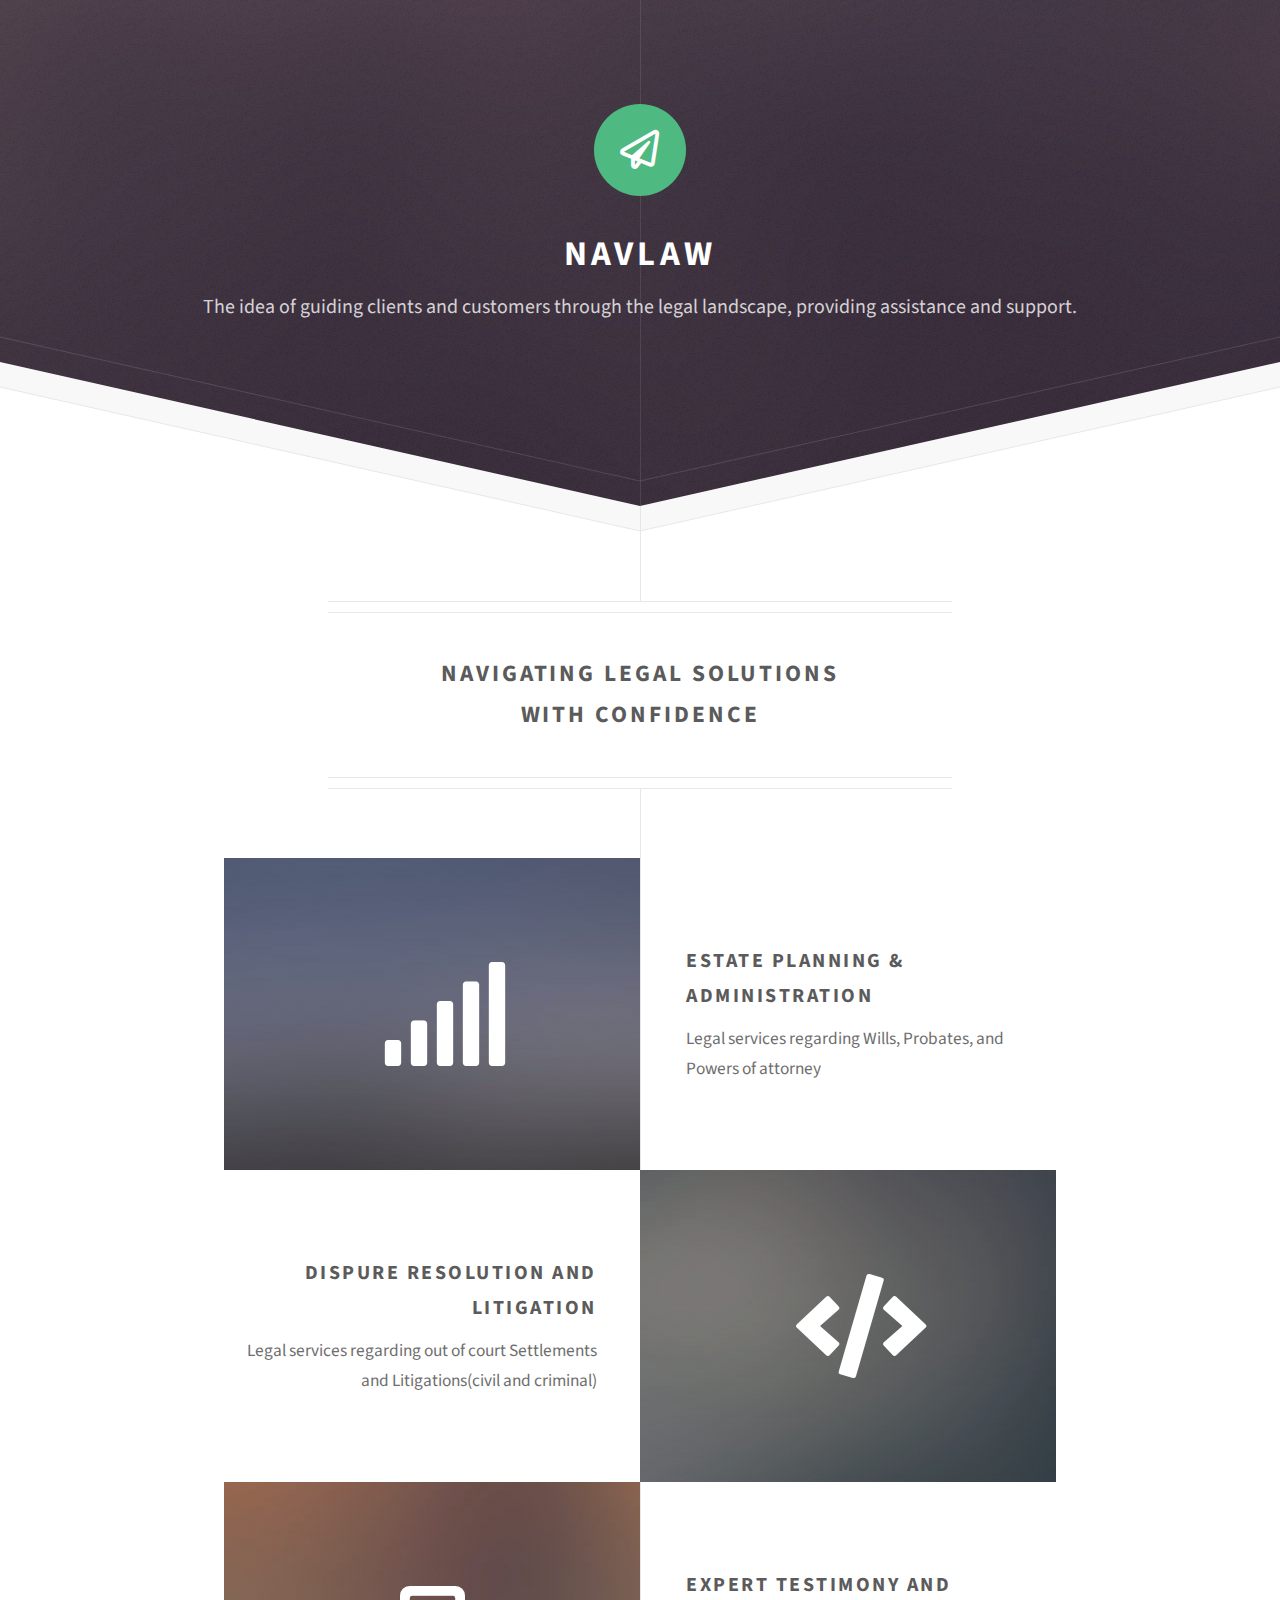
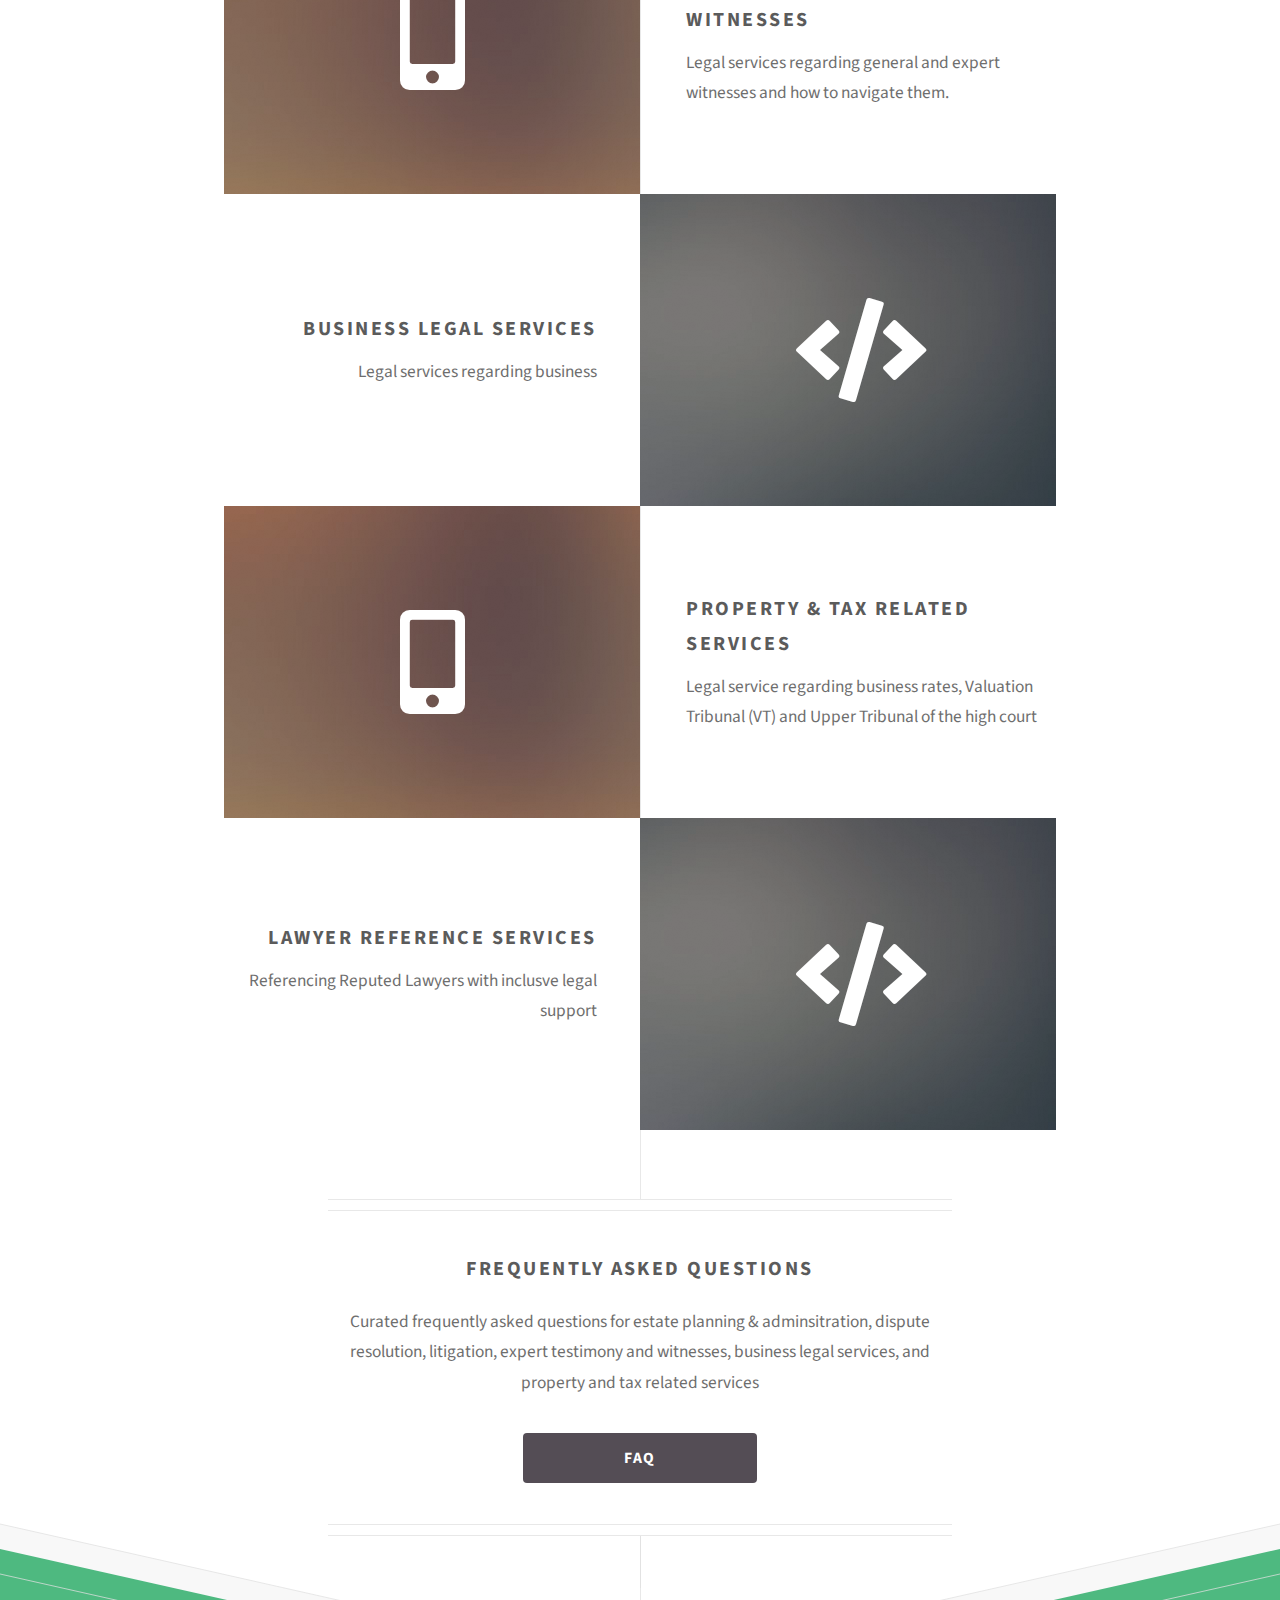
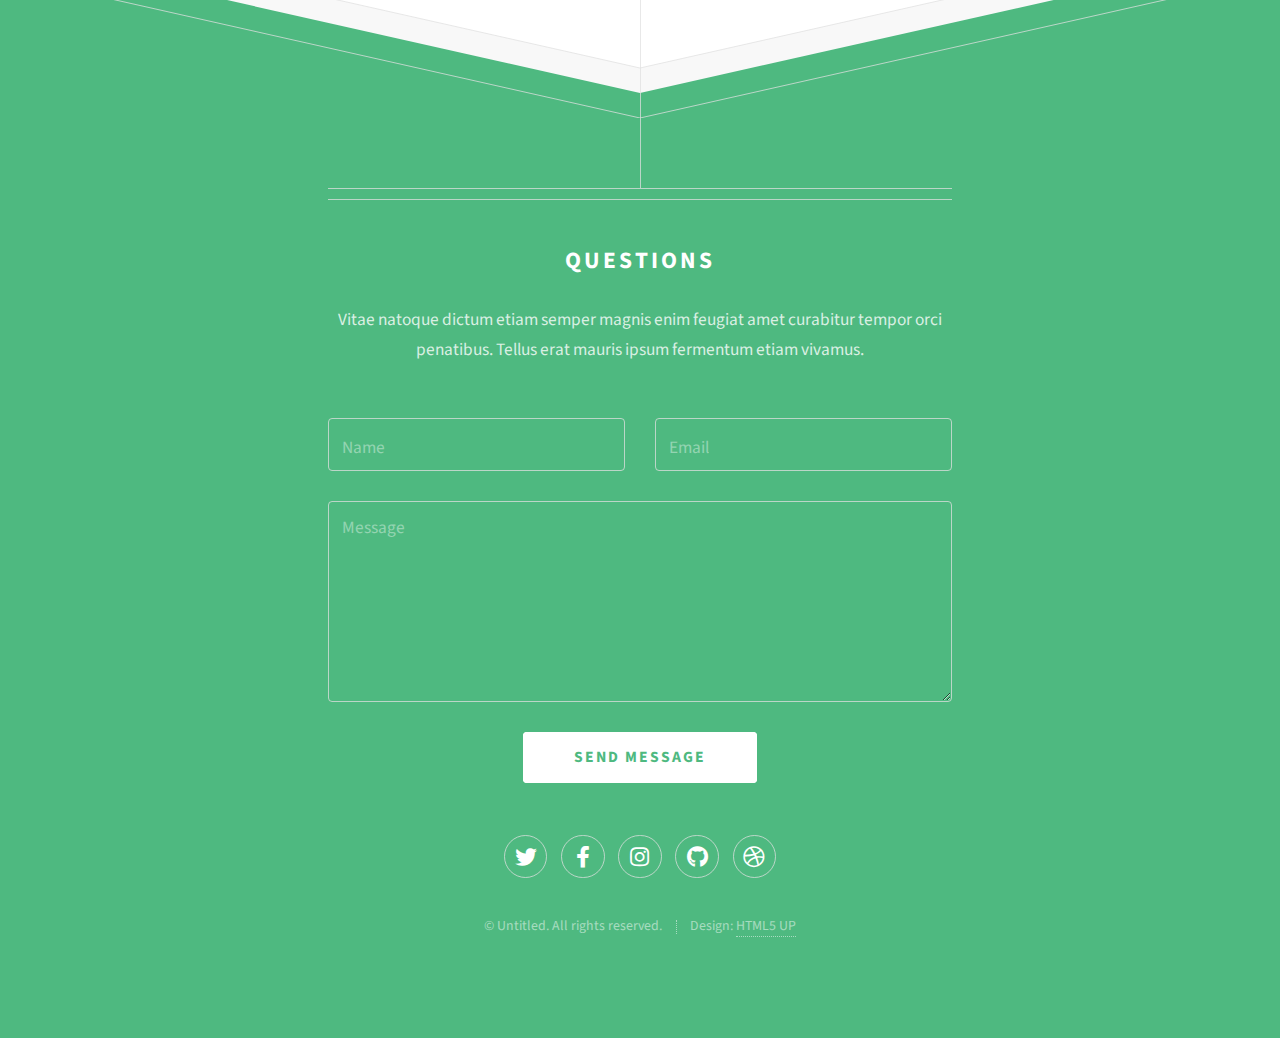
==== index.html @ 6a15ea27 "Adding Files" ====
<!DOCTYPE HTML>
<!--
	Directive by HTML5 UP
	html5up.net | @ajlkn
	Free for personal and commercial use under the CCA 3.0 license (html5up.net/license)
-->
<html>
	<head>
		<title>NavLaw</title>
		<meta charset="utf-8" />
		<meta name="viewport" content="width=device-width, initial-scale=1, user-scalable=no" />
		<link rel="stylesheet" href="assets/css/main.css" />
	</head>
	<body class="is-preload">

		<!-- Header -->
			<div id="header">
				<span class="logo icon fa-paper-plane"></span>
				<h1>NavLaw</h1>
				<p>The idea of guiding clients and customers through the legal landscape, providing assistance and support.</p>
			</div>

		<!-- Main -->
			<div id="main">

				<header class="major container medium">
					<h2>Navigating Legal Solutions
					<br />
					with Confidence
					<br /></h2>
					<!--
					<p>Tellus erat mauris ipsum fermentum<br />
					etiam vivamus nunc nibh morbi.</p>
					-->
				</header>

				<div class="box alt container">
					<section class="feature left">
						<a href="#" class="image icon solid fa-signal"><img src="images/pic01.jpg" alt="" /></a>
						<div class="content">
							<h3>Estate Planning & Administration
							</h3>
							<p>Legal services regarding Wills, Probates, and Powers of attorney</p>
						</div>
					</section>
					<section class="feature right">
						<a href="#" class="image icon solid fa-code"><img src="images/pic02.jpg" alt="" /></a>
						<div class="content">
							<h3>Dispure Resolution and Litigation
							</h3>
							<p>Legal services regarding out of court Settlements and Litigations(civil and criminal)</p>
						</div>
					</section>
					<section class="feature left">
						<a href="#" class="image icon solid fa-mobile-alt"><img src="images/pic03.jpg" alt="" /></a>
						<div class="content">
							<h3>Expert Testimony and Witnesses</h3>
							<p>Legal services regarding general and expert witnesses and how to navigate them.</p>
						</div>
					</section>
					<section class="feature right">
						<a href="#" class="image icon solid fa-code"><img src="images/pic02.jpg" alt="" /></a>
						<div class="content">
							<h3>Business Legal Services</h3>
							<p>Legal services regarding business</p>
						</div>
					</section>
					<section class="feature left">
						<a href="#" class="image icon solid fa-mobile-alt"><img src="images/pic03.jpg" alt="" /></a>
						<div class="content">
							<h3>Property & Tax Related Services</h3>
							<p>Legal service regarding business rates, Valuation Tribunal (VT) and Upper Tribunal of the high court</p>
						</div>
					</section>
					<section class="feature right">
						<a href="#" class="image icon solid fa-code"><img src="images/pic02.jpg" alt="" /></a>
						<div class="content">
							<h3>Lawyer Reference Services</h3>
							<p>Referencing Reputed Lawyers with inclusve legal support</p>
						</div>
					</section>

				</div>

				<footer class="major container medium">
					<h3>Frequently Asked Questions</h3>
					<p>Curated frequently asked questions for estate planning & adminsitration, dispute resolution, litigation, expert testimony and witnesses, business legal services, and property and tax related services</p>
					<ul class="actions special">
						<li><a href="faq.html" class="button">FAQ</a></li>
					</ul>
				</footer>

			</div>

		<!-- Footer -->
			<div id="footer">
				<div class="container medium">

					<header class="major last">
						<h2>Questions</h2>
					</header>

					<p>Vitae natoque dictum etiam semper magnis enim feugiat amet curabitur tempor
					orci penatibus. Tellus erat mauris ipsum fermentum etiam vivamus.</p>

					<form method="post" action="#">
						<div class="row">
							<div class="col-6 col-12-mobilep">
								<input type="text" name="name" placeholder="Name" />
							</div>
							<div class="col-6 col-12-mobilep">
								<input type="email" name="email" placeholder="Email" />
							</div>
							<div class="col-12">
								<textarea name="message" placeholder="Message" rows="6"></textarea>
							</div>
							<div class="col-12">
								<ul class="actions special">
									<li><input type="submit" value="Send Message" /></li>
								</ul>
							</div>
						</div>
					</form>

					<ul class="icons">
						<li><a href="#" class="icon brands fa-twitter"><span class="label">Twitter</span></a></li>
						<li><a href="#" class="icon brands fa-facebook-f"><span class="label">Facebook</span></a></li>
						<li><a href="#" class="icon brands fa-instagram"><span class="label">Instagram</span></a></li>
						<li><a href="#" class="icon brands fa-github"><span class="label">Github</span></a></li>
						<li><a href="#" class="icon brands fa-dribbble"><span class="label">Dribbble</span></a></li>
					</ul>

					<ul class="copyright">
						<li>&copy; Untitled. All rights reserved.</li><li>Design: <a href="http://html5up.net">HTML5 UP</a></li>
					</ul>

				</div>
			</div>

		<!-- Scripts -->
			<script src="assets/js/jquery.min.js"></script>
			<script src="assets/js/browser.min.js"></script>
			<script src="assets/js/breakpoints.min.js"></script>
			<script src="assets/js/util.js"></script>
			<script src="assets/js/main.js"></script>

	</body>
</html>
---- assets/css/main.css ----
@import url("fontawesome-all.min.css");
@import url("https://fonts.googleapis.com/css?family=Source+Sans+Pro:300,300italic,400,400italic,600,600italic,700,700italic");

/*
	Directive by HTML5 UP
	html5up.net | @ajlkn
	Free for personal and commercial use under the CCA 3.0 license (html5up.net/license)
*/

html, body, div, span, applet, object,
iframe, h1, h2, h3, h4, h5, h6, p, blockquote,
pre, a, abbr, acronym, address, big, cite,
code, del, dfn, em, img, ins, kbd, q, s, samp,
small, strike, strong, sub, sup, tt, var, b,
u, i, center, dl, dt, dd, ol, ul, li, fieldset,
form, label, legend, table, caption, tbody,
tfoot, thead, tr, th, td, article, aside,
canvas, details, embed, figure, figcaption,
footer, header, hgroup, menu, nav, output, ruby,
section, summary, time, mark, audio, video {
	margin: 0;
	padding: 0;
	border: 0;
	font-size: 100%;
	font: inherit;
	vertical-align: baseline;}

article, aside, details, figcaption, figure,
footer, header, hgroup, menu, nav, section {
	display: block;}

body {
	line-height: 1;
}

ol, ul {
	list-style: none;
}

blockquote, q {
	quotes: none;
}

	blockquote:before, blockquote:after, q:before, q:after {
		content: '';
		content: none;
	}

table {
	border-collapse: collapse;
	border-spacing: 0;
}

body {
	-webkit-text-size-adjust: none;
}

mark {
	background-color: transparent;
	color: inherit;
}

input::-moz-focus-inner {
	border: 0;
	padding: 0;
}

input, select, textarea {
	-moz-appearance: none;
	-webkit-appearance: none;
	-ms-appearance: none;
	appearance: none;
}

/* Basic */

	html {
		box-sizing: border-box;
	}

	*, *:before, *:after {
		box-sizing: inherit;
	}

	html, body {
		height: 100%;
	}

	body {
		background: #ffffff;
	}

		body.is-preload *, body.is-preload *:before, body.is-preload *:after {
			-moz-animation: none !important;
			-webkit-animation: none !important;
			-ms-animation: none !important;
			animation: none !important;
			-moz-transition: none !important;
			-webkit-transition: none !important;
			-ms-transition: none !important;
			transition: none !important;
		}

	body, input, select, textarea {
		color: #6e6e6e;
		font-family: 'Source Sans Pro', sans-serif;
		font-size: 16pt;
		font-weight: 400;
		line-height: 1.75em;
	}

	a {
		-moz-transition: color 0.2s ease-in-out, border-bottom-color 0.2s ease-in-out;
		-webkit-transition: color 0.2s ease-in-out, border-bottom-color 0.2s ease-in-out;
		-ms-transition: color 0.2s ease-in-out, border-bottom-color 0.2s ease-in-out;
		transition: color 0.2s ease-in-out, border-bottom-color 0.2s ease-in-out;
		border-bottom: dotted 1px;
		color: #4eb980;
		text-decoration: none;
	}

		a:hover {
			border-bottom-color: transparent;
		}

	strong, b {
		font-weight: 600;
		color: #5b5b5b;
	}

	em, i {
		font-style: italic;
	}

	p, ul, ol, dl, table, blockquote, form {
		margin: 0 0 2em 0;
	}

	h1, h2, h3, h4, h5, h6 {
		color: #5b5b5b;
		font-weight: 700;
		letter-spacing: 0.125em;
		line-height: 1.75em;
		margin-bottom: 1em;
		text-transform: uppercase;
		text-align: center;
	}

		h1 a, h2 a, h3 a, h4 a, h5 a, h6 a {
			color: inherit;
			text-decoration: none;
		}

	h2 {
		font-size: 1.75em;
	}

	h3 {
		font-size: 1.5em;
	}

	sub {
		font-size: 0.8em;
		position: relative;
		top: 0.5em;
	}

	sup {
		font-size: 0.8em;
		position: relative;
		top: -0.5em;
	}

	hr {
		border: 0;
		border-top: solid 1px rgba(224, 224, 224, 0.75);
		margin-bottom: 1.5em;
	}

	blockquote {
		border-left: solid 0.5em rgba(224, 224, 224, 0.75);
		font-style: italic;
		padding: 1em 0 1em 2em;
	}

/* Container */

	.container {
		margin: 0 auto;
		max-width: 100%;
		width: 51em;
	}

		.container.medium {
			width: 38.25em;
		}

		@media screen and (max-width: 1280px) {

			.container {
				width: 48em;
			}

				.container.medium {
					width: 36em;
				}

		}

		@media screen and (max-width: 980px) {

			.container {
				width: 95%;
			}

				.container.medium {
					width: 71.25%;
				}

		}

		@media screen and (max-width: 840px) {

			.container {
				width: 95% !important;
			}

		}

		@media screen and (max-width: 736px) {

			.container {
				width: 90% !important;
			}

		}

		@media screen and (max-width: 480px) {

			.container {
				width: 100% !important;
			}

		}

/* Row */

	.row {
		display: flex;
		flex-wrap: wrap;
		box-sizing: border-box;
		align-items: stretch;
	}

		.row > * {
			box-sizing: border-box;
		}

		.row.gtr-uniform > * > :last-child {
			margin-bottom: 0;
		}

		.row.aln-left {
			justify-content: flex-start;
		}

		.row.aln-center {
			justify-content: center;
		}

		.row.aln-right {
			justify-content: flex-end;
		}

		.row.aln-top {
			align-items: flex-start;
		}

		.row.aln-middle {
			align-items: center;
		}

		.row.aln-bottom {
			align-items: flex-end;
		}

		.row > .imp {
			order: -1;
		}

		.row > .col-1 {
			width: 8.33333%;
		}

		.row > .off-1 {
			margin-left: 8.33333%;
		}

		.row > .col-2 {
			width: 16.66667%;
		}

		.row > .off-2 {
			margin-left: 16.66667%;
		}

		.row > .col-3 {
			width: 25%;
		}

		.row > .off-3 {
			margin-left: 25%;
		}

		.row > .col-4 {
			width: 33.33333%;
		}

		.row > .off-4 {
			margin-left: 33.33333%;
		}

		.row > .col-5 {
			width: 41.66667%;
		}

		.row > .off-5 {
			margin-left: 41.66667%;
		}

		.row > .col-6 {
			width: 50%;
		}

		.row > .off-6 {
			margin-left: 50%;
		}

		.row > .col-7 {
			width: 58.33333%;
		}

		.row > .off-7 {
			margin-left: 58.33333%;
		}

		.row > .col-8 {
			width: 66.66667%;
		}

		.row > .off-8 {
			margin-left: 66.66667%;
		}

		.row > .col-9 {
			width: 75%;
		}

		.row > .off-9 {
			margin-left: 75%;
		}

		.row > .col-10 {
			width: 83.33333%;
		}

		.row > .off-10 {
			margin-left: 83.33333%;
		}

		.row > .col-11 {
			width: 91.66667%;
		}

		.row > .off-11 {
			margin-left: 91.66667%;
		}

		.row > .col-12 {
			width: 100%;
		}

		.row > .off-12 {
			margin-left: 100%;
		}

		.row.gtr-0 {
			margin-top: 0px;
			margin-left: 0px;
		}

			.row.gtr-0 > * {
				padding: 0px 0 0 0px;
			}

			.row.gtr-0.gtr-uniform {
				margin-top: 0px;
			}

				.row.gtr-0.gtr-uniform > * {
					padding-top: 0px;
				}

		.row.gtr-25 {
			margin-top: -7.5px;
			margin-left: -7.5px;
		}

			.row.gtr-25 > * {
				padding: 7.5px 0 0 7.5px;
			}

			.row.gtr-25.gtr-uniform {
				margin-top: -7.5px;
			}

				.row.gtr-25.gtr-uniform > * {
					padding-top: 7.5px;
				}

		.row.gtr-50 {
			margin-top: -15px;
			margin-left: -15px;
		}

			.row.gtr-50 > * {
				padding: 15px 0 0 15px;
			}

			.row.gtr-50.gtr-uniform {
				margin-top: -15px;
			}

				.row.gtr-50.gtr-uniform > * {
					padding-top: 15px;
				}

		.row {
			margin-top: -30px;
			margin-left: -30px;
		}

			.row > * {
				padding: 30px 0 0 30px;
			}

			.row.gtr-uniform {
				margin-top: -30px;
			}

				.row.gtr-uniform > * {
					padding-top: 30px;
				}

		.row.gtr-150 {
			margin-top: -45px;
			margin-left: -45px;
		}

			.row.gtr-150 > * {
				padding: 45px 0 0 45px;
			}

			.row.gtr-150.gtr-uniform {
				margin-top: -45px;
			}

				.row.gtr-150.gtr-uniform > * {
					padding-top: 45px;
				}

		.row.gtr-200 {
			margin-top: -60px;
			margin-left: -60px;
		}

			.row.gtr-200 > * {
				padding: 60px 0 0 60px;
			}

			.row.gtr-200.gtr-uniform {
				margin-top: -60px;
			}

				.row.gtr-200.gtr-uniform > * {
					padding-top: 60px;
				}

		@media screen and (max-width: 1680px) {

			.row {
				display: flex;
				flex-wrap: wrap;
				box-sizing: border-box;
				align-items: stretch;
			}

				.row > * {
					box-sizing: border-box;
				}

				.row.gtr-uniform > * > :last-child {
					margin-bottom: 0;
				}

				.row.aln-left {
					justify-content: flex-start;
				}

				.row.aln-center {
					justify-content: center;
				}

				.row.aln-right {
					justify-content: flex-end;
				}

				.row.aln-top {
					align-items: flex-start;
				}

				.row.aln-middle {
					align-items: center;
				}

				.row.aln-bottom {
					align-items: flex-end;
				}

				.row > .imp-wide {
					order: -1;
				}

				.row > .col-1-wide {
					width: 8.33333%;
				}

				.row > .off-1-wide {
					margin-left: 8.33333%;
				}

				.row > .col-2-wide {
					width: 16.66667%;
				}

				.row > .off-2-wide {
					margin-left: 16.66667%;
				}

				.row > .col-3-wide {
					width: 25%;
				}

				.row > .off-3-wide {
					margin-left: 25%;
				}

				.row > .col-4-wide {
					width: 33.33333%;
				}

				.row > .off-4-wide {
					margin-left: 33.33333%;
				}

				.row > .col-5-wide {
					width: 41.66667%;
				}

				.row > .off-5-wide {
					margin-left: 41.66667%;
				}

				.row > .col-6-wide {
					width: 50%;
				}

				.row > .off-6-wide {
					margin-left: 50%;
				}

				.row > .col-7-wide {
					width: 58.33333%;
				}

				.row > .off-7-wide {
					margin-left: 58.33333%;
				}

				.row > .col-8-wide {
					width: 66.66667%;
				}

				.row > .off-8-wide {
					margin-left: 66.66667%;
				}

				.row > .col-9-wide {
					width: 75%;
				}

				.row > .off-9-wide {
					margin-left: 75%;
				}

				.row > .col-10-wide {
					width: 83.33333%;
				}

				.row > .off-10-wide {
					margin-left: 83.33333%;
				}

				.row > .col-11-wide {
					width: 91.66667%;
				}

				.row > .off-11-wide {
					margin-left: 91.66667%;
				}

				.row > .col-12-wide {
					width: 100%;
				}

				.row > .off-12-wide {
					margin-left: 100%;
				}

				.row.gtr-0 {
					margin-top: 0px;
					margin-left: 0px;
				}

					.row.gtr-0 > * {
						padding: 0px 0 0 0px;
					}

					.row.gtr-0.gtr-uniform {
						margin-top: 0px;
					}

						.row.gtr-0.gtr-uniform > * {
							padding-top: 0px;
						}

				.row.gtr-25 {
					margin-top: -7.5px;
					margin-left: -7.5px;
				}

					.row.gtr-25 > * {
						padding: 7.5px 0 0 7.5px;
					}

					.row.gtr-25.gtr-uniform {
						margin-top: -7.5px;
					}

						.row.gtr-25.gtr-uniform > * {
							padding-top: 7.5px;
						}

				.row.gtr-50 {
					margin-top: -15px;
					margin-left: -15px;
				}

					.row.gtr-50 > * {
						padding: 15px 0 0 15px;
					}

					.row.gtr-50.gtr-uniform {
						margin-top: -15px;
					}

						.row.gtr-50.gtr-uniform > * {
							padding-top: 15px;
						}

				.row {
					margin-top: -30px;
					margin-left: -30px;
				}

					.row > * {
						padding: 30px 0 0 30px;
					}

					.row.gtr-uniform {
						margin-top: -30px;
					}

						.row.gtr-uniform > * {
							padding-top: 30px;
						}

				.row.gtr-150 {
					margin-top: -45px;
					margin-left: -45px;
				}

					.row.gtr-150 > * {
						padding: 45px 0 0 45px;
					}

					.row.gtr-150.gtr-uniform {
						margin-top: -45px;
					}

						.row.gtr-150.gtr-uniform > * {
							padding-top: 45px;
						}

				.row.gtr-200 {
					margin-top: -60px;
					margin-left: -60px;
				}

					.row.gtr-200 > * {
						padding: 60px 0 0 60px;
					}

					.row.gtr-200.gtr-uniform {
						margin-top: -60px;
					}

						.row.gtr-200.gtr-uniform > * {
							padding-top: 60px;
						}

		}

		@media screen and (max-width: 1280px) {

			.row {
				display: flex;
				flex-wrap: wrap;
				box-sizing: border-box;
				align-items: stretch;
			}

				.row > * {
					box-sizing: border-box;
				}

				.row.gtr-uniform > * > :last-child {
					margin-bottom: 0;
				}

				.row.aln-left {
					justify-content: flex-start;
				}

				.row.aln-center {
					justify-content: center;
				}

				.row.aln-right {
					justify-content: flex-end;
				}

				.row.aln-top {
					align-items: flex-start;
				}

				.row.aln-middle {
					align-items: center;
				}

				.row.aln-bottom {
					align-items: flex-end;
				}

				.row > .imp-normal {
					order: -1;
				}

				.row > .col-1-normal {
					width: 8.33333%;
				}

				.row > .off-1-normal {
					margin-left: 8.33333%;
				}

				.row > .col-2-normal {
					width: 16.66667%;
				}

				.row > .off-2-normal {
					margin-left: 16.66667%;
				}

				.row > .col-3-normal {
					width: 25%;
				}

				.row > .off-3-normal {
					margin-left: 25%;
				}

				.row > .col-4-normal {
					width: 33.33333%;
				}

				.row > .off-4-normal {
					margin-left: 33.33333%;
				}

				.row > .col-5-normal {
					width: 41.66667%;
				}

				.row > .off-5-normal {
					margin-left: 41.66667%;
				}

				.row > .col-6-normal {
					width: 50%;
				}

				.row > .off-6-normal {
					margin-left: 50%;
				}

				.row > .col-7-normal {
					width: 58.33333%;
				}

				.row > .off-7-normal {
					margin-left: 58.33333%;
				}

				.row > .col-8-normal {
					width: 66.66667%;
				}

				.row > .off-8-normal {
					margin-left: 66.66667%;
				}

				.row > .col-9-normal {
					width: 75%;
				}

				.row > .off-9-normal {
					margin-left: 75%;
				}

				.row > .col-10-normal {
					width: 83.33333%;
				}

				.row > .off-10-normal {
					margin-left: 83.33333%;
				}

				.row > .col-11-normal {
					width: 91.66667%;
				}

				.row > .off-11-normal {
					margin-left: 91.66667%;
				}

				.row > .col-12-normal {
					width: 100%;
				}

				.row > .off-12-normal {
					margin-left: 100%;
				}

				.row.gtr-0 {
					margin-top: 0px;
					margin-left: 0px;
				}

					.row.gtr-0 > * {
						padding: 0px 0 0 0px;
					}

					.row.gtr-0.gtr-uniform {
						margin-top: 0px;
					}

						.row.gtr-0.gtr-uniform > * {
							padding-top: 0px;
						}

				.row.gtr-25 {
					margin-top: -7.5px;
					margin-left: -7.5px;
				}

					.row.gtr-25 > * {
						padding: 7.5px 0 0 7.5px;
					}

					.row.gtr-25.gtr-uniform {
						margin-top: -7.5px;
					}

						.row.gtr-25.gtr-uniform > * {
							padding-top: 7.5px;
						}

				.row.gtr-50 {
					margin-top: -15px;
					margin-left: -15px;
				}

					.row.gtr-50 > * {
						padding: 15px 0 0 15px;
					}

					.row.gtr-50.gtr-uniform {
						margin-top: -15px;
					}

						.row.gtr-50.gtr-uniform > * {
							padding-top: 15px;
						}

				.row {
					margin-top: -30px;
					margin-left: -30px;
				}

					.row > * {
						padding: 30px 0 0 30px;
					}

					.row.gtr-uniform {
						margin-top: -30px;
					}

						.row.gtr-uniform > * {
							padding-top: 30px;
						}

				.row.gtr-150 {
					margin-top: -45px;
					margin-left: -45px;
				}

					.row.gtr-150 > * {
						padding: 45px 0 0 45px;
					}

					.row.gtr-150.gtr-uniform {
						margin-top: -45px;
					}

						.row.gtr-150.gtr-uniform > * {
							padding-top: 45px;
						}

				.row.gtr-200 {
					margin-top: -60px;
					margin-left: -60px;
				}

					.row.gtr-200 > * {
						padding: 60px 0 0 60px;
					}

					.row.gtr-200.gtr-uniform {
						margin-top: -60px;
					}

						.row.gtr-200.gtr-uniform > * {
							padding-top: 60px;
						}

		}

		@media screen and (max-width: 980px) {

			.row {
				display: flex;
				flex-wrap: wrap;
				box-sizing: border-box;
				align-items: stretch;
			}

				.row > * {
					box-sizing: border-box;
				}

				.row.gtr-uniform > * > :last-child {
					margin-bottom: 0;
				}

				.row.aln-left {
					justify-content: flex-start;
				}

				.row.aln-center {
					justify-content: center;
				}

				.row.aln-right {
					justify-content: flex-end;
				}

				.row.aln-top {
					align-items: flex-start;
				}

				.row.aln-middle {
					align-items: center;
				}

				.row.aln-bottom {
					align-items: flex-end;
				}

				.row > .imp-narrow {
					order: -1;
				}

				.row > .col-1-narrow {
					width: 8.33333%;
				}

				.row > .off-1-narrow {
					margin-left: 8.33333%;
				}

				.row > .col-2-narrow {
					width: 16.66667%;
				}

				.row > .off-2-narrow {
					margin-left: 16.66667%;
				}

				.row > .col-3-narrow {
					width: 25%;
				}

				.row > .off-3-narrow {
					margin-left: 25%;
				}

				.row > .col-4-narrow {
					width: 33.33333%;
				}

				.row > .off-4-narrow {
					margin-left: 33.33333%;
				}

				.row > .col-5-narrow {
					width: 41.66667%;
				}

				.row > .off-5-narrow {
					margin-left: 41.66667%;
				}

				.row > .col-6-narrow {
					width: 50%;
				}

				.row > .off-6-narrow {
					margin-left: 50%;
				}

				.row > .col-7-narrow {
					width: 58.33333%;
				}

				.row > .off-7-narrow {
					margin-left: 58.33333%;
				}

				.row > .col-8-narrow {
					width: 66.66667%;
				}

				.row > .off-8-narrow {
					margin-left: 66.66667%;
				}

				.row > .col-9-narrow {
					width: 75%;
				}

				.row > .off-9-narrow {
					margin-left: 75%;
				}

				.row > .col-10-narrow {
					width: 83.33333%;
				}

				.row > .off-10-narrow {
					margin-left: 83.33333%;
				}

				.row > .col-11-narrow {
					width: 91.66667%;
				}

				.row > .off-11-narrow {
					margin-left: 91.66667%;
				}

				.row > .col-12-narrow {
					width: 100%;
				}

				.row > .off-12-narrow {
					margin-left: 100%;
				}

				.row.gtr-0 {
					margin-top: 0px;
					margin-left: 0px;
				}

					.row.gtr-0 > * {
						padding: 0px 0 0 0px;
					}

					.row.gtr-0.gtr-uniform {
						margin-top: 0px;
					}

						.row.gtr-0.gtr-uniform > * {
							padding-top: 0px;
						}

				.row.gtr-25 {
					margin-top: -7.5px;
					margin-left: -7.5px;
				}

					.row.gtr-25 > * {
						padding: 7.5px 0 0 7.5px;
					}

					.row.gtr-25.gtr-uniform {
						margin-top: -7.5px;
					}

						.row.gtr-25.gtr-uniform > * {
							padding-top: 7.5px;
						}

				.row.gtr-50 {
					margin-top: -15px;
					margin-left: -15px;
				}

					.row.gtr-50 > * {
						padding: 15px 0 0 15px;
					}

					.row.gtr-50.gtr-uniform {
						margin-top: -15px;
					}

						.row.gtr-50.gtr-uniform > * {
							padding-top: 15px;
						}

				.row {
					margin-top: -30px;
					margin-left: -30px;
				}

					.row > * {
						padding: 30px 0 0 30px;
					}

					.row.gtr-uniform {
						margin-top: -30px;
					}

						.row.gtr-uniform > * {
							padding-top: 30px;
						}

				.row.gtr-150 {
					margin-top: -45px;
					margin-left: -45px;
				}

					.row.gtr-150 > * {
						padding: 45px 0 0 45px;
					}

					.row.gtr-150.gtr-uniform {
						margin-top: -45px;
					}

						.row.gtr-150.gtr-uniform > * {
							padding-top: 45px;
						}

				.row.gtr-200 {
					margin-top: -60px;
					margin-left: -60px;
				}

					.row.gtr-200 > * {
						padding: 60px 0 0 60px;
					}

					.row.gtr-200.gtr-uniform {
						margin-top: -60px;
					}

						.row.gtr-200.gtr-uniform > * {
							padding-top: 60px;
						}

		}

		@media screen and (max-width: 840px) {

			.row {
				display: flex;
				flex-wrap: wrap;
				box-sizing: border-box;
				align-items: stretch;
			}

				.row > * {
					box-sizing: border-box;
				}

				.row.gtr-uniform > * > :last-child {
					margin-bottom: 0;
				}

				.row.aln-left {
					justify-content: flex-start;
				}

				.row.aln-center {
					justify-content: center;
				}

				.row.aln-right {
					justify-content: flex-end;
				}

				.row.aln-top {
					align-items: flex-start;
				}

				.row.aln-middle {
					align-items: center;
				}

				.row.aln-bottom {
					align-items: flex-end;
				}

				.row > .imp-narrower {
					order: -1;
				}

				.row > .col-1-narrower {
					width: 8.33333%;
				}

				.row > .off-1-narrower {
					margin-left: 8.33333%;
				}

				.row > .col-2-narrower {
					width: 16.66667%;
				}

				.row > .off-2-narrower {
					margin-left: 16.66667%;
				}

				.row > .col-3-narrower {
					width: 25%;
				}

				.row > .off-3-narrower {
					margin-left: 25%;
				}

				.row > .col-4-narrower {
					width: 33.33333%;
				}

				.row > .off-4-narrower {
					margin-left: 33.33333%;
				}

				.row > .col-5-narrower {
					width: 41.66667%;
				}

				.row > .off-5-narrower {
					margin-left: 41.66667%;
				}

				.row > .col-6-narrower {
					width: 50%;
				}

				.row > .off-6-narrower {
					margin-left: 50%;
				}

				.row > .col-7-narrower {
					width: 58.33333%;
				}

				.row > .off-7-narrower {
					margin-left: 58.33333%;
				}

				.row > .col-8-narrower {
					width: 66.66667%;
				}

				.row > .off-8-narrower {
					margin-left: 66.66667%;
				}

				.row > .col-9-narrower {
					width: 75%;
				}

				.row > .off-9-narrower {
					margin-left: 75%;
				}

				.row > .col-10-narrower {
					width: 83.33333%;
				}

				.row > .off-10-narrower {
					margin-left: 83.33333%;
				}

				.row > .col-11-narrower {
					width: 91.66667%;
				}

				.row > .off-11-narrower {
					margin-left: 91.66667%;
				}

				.row > .col-12-narrower {
					width: 100%;
				}

				.row > .off-12-narrower {
					margin-left: 100%;
				}

				.row.gtr-0 {
					margin-top: 0px;
					margin-left: 0px;
				}

					.row.gtr-0 > * {
						padding: 0px 0 0 0px;
					}

					.row.gtr-0.gtr-uniform {
						margin-top: 0px;
					}

						.row.gtr-0.gtr-uniform > * {
							padding-top: 0px;
						}

				.row.gtr-25 {
					margin-top: -5px;
					margin-left: -5px;
				}

					.row.gtr-25 > * {
						padding: 5px 0 0 5px;
					}

					.row.gtr-25.gtr-uniform {
						margin-top: -5px;
					}

						.row.gtr-25.gtr-uniform > * {
							padding-top: 5px;
						}

				.row.gtr-50 {
					margin-top: -10px;
					margin-left: -10px;
				}

					.row.gtr-50 > * {
						padding: 10px 0 0 10px;
					}

					.row.gtr-50.gtr-uniform {
						margin-top: -10px;
					}

						.row.gtr-50.gtr-uniform > * {
							padding-top: 10px;
						}

				.row {
					margin-top: -20px;
					margin-left: -20px;
				}

					.row > * {
						padding: 20px 0 0 20px;
					}

					.row.gtr-uniform {
						margin-top: -20px;
					}

						.row.gtr-uniform > * {
							padding-top: 20px;
						}

				.row.gtr-150 {
					margin-top: -30px;
					margin-left: -30px;
				}

					.row.gtr-150 > * {
						padding: 30px 0 0 30px;
					}

					.row.gtr-150.gtr-uniform {
						margin-top: -30px;
					}

						.row.gtr-150.gtr-uniform > * {
							padding-top: 30px;
						}

				.row.gtr-200 {
					margin-top: -40px;
					margin-left: -40px;
				}

					.row.gtr-200 > * {
						padding: 40px 0 0 40px;
					}

					.row.gtr-200.gtr-uniform {
						margin-top: -40px;
					}

						.row.gtr-200.gtr-uniform > * {
							padding-top: 40px;
						}

		}

		@media screen and (max-width: 736px) {

			.row {
				display: flex;
				flex-wrap: wrap;
				box-sizing: border-box;
				align-items: stretch;
			}

				.row > * {
					box-sizing: border-box;
				}

				.row.gtr-uniform > * > :last-child {
					margin-bottom: 0;
				}

				.row.aln-left {
					justify-content: flex-start;
				}

				.row.aln-center {
					justify-content: center;
				}

				.row.aln-right {
					justify-content: flex-end;
				}

				.row.aln-top {
					align-items: flex-start;
				}

				.row.aln-middle {
					align-items: center;
				}

				.row.aln-bottom {
					align-items: flex-end;
				}

				.row > .imp-mobile {
					order: -1;
				}

				.row > .col-1-mobile {
					width: 8.33333%;
				}

				.row > .off-1-mobile {
					margin-left: 8.33333%;
				}

				.row > .col-2-mobile {
					width: 16.66667%;
				}

				.row > .off-2-mobile {
					margin-left: 16.66667%;
				}

				.row > .col-3-mobile {
					width: 25%;
				}

				.row > .off-3-mobile {
					margin-left: 25%;
				}

				.row > .col-4-mobile {
					width: 33.33333%;
				}

				.row > .off-4-mobile {
					margin-left: 33.33333%;
				}

				.row > .col-5-mobile {
					width: 41.66667%;
				}

				.row > .off-5-mobile {
					margin-left: 41.66667%;
				}

				.row > .col-6-mobile {
					width: 50%;
				}

				.row > .off-6-mobile {
					margin-left: 50%;
				}

				.row > .col-7-mobile {
					width: 58.33333%;
				}

				.row > .off-7-mobile {
					margin-left: 58.33333%;
				}

				.row > .col-8-mobile {
					width: 66.66667%;
				}

				.row > .off-8-mobile {
					margin-left: 66.66667%;
				}

				.row > .col-9-mobile {
					width: 75%;
				}

				.row > .off-9-mobile {
					margin-left: 75%;
				}

				.row > .col-10-mobile {
					width: 83.33333%;
				}

				.row > .off-10-mobile {
					margin-left: 83.33333%;
				}

				.row > .col-11-mobile {
					width: 91.66667%;
				}

				.row > .off-11-mobile {
					margin-left: 91.66667%;
				}

				.row > .col-12-mobile {
					width: 100%;
				}

				.row > .off-12-mobile {
					margin-left: 100%;
				}

				.row.gtr-0 {
					margin-top: 0px;
					margin-left: 0px;
				}

					.row.gtr-0 > * {
						padding: 0px 0 0 0px;
					}

					.row.gtr-0.gtr-uniform {
						margin-top: 0px;
					}

						.row.gtr-0.gtr-uniform > * {
							padding-top: 0px;
						}

				.row.gtr-25 {
					margin-top: -57.5px;
					margin-left: -5px;
				}

					.row.gtr-25 > * {
						padding: 57.5px 0 0 5px;
					}

					.row.gtr-25.gtr-uniform {
						margin-top: -5px;
					}

						.row.gtr-25.gtr-uniform > * {
							padding-top: 5px;
						}

				.row.gtr-50 {
					margin-top: -115px;
					margin-left: -10px;
				}

					.row.gtr-50 > * {
						padding: 115px 0 0 10px;
					}

					.row.gtr-50.gtr-uniform {
						margin-top: -10px;
					}

						.row.gtr-50.gtr-uniform > * {
							padding-top: 10px;
						}

				.row {
					margin-top: -230px;
					margin-left: -20px;
				}

					.row > * {
						padding: 230px 0 0 20px;
					}

					.row.gtr-uniform {
						margin-top: -20px;
					}

						.row.gtr-uniform > * {
							padding-top: 20px;
						}

				.row.gtr-150 {
					margin-top: -345px;
					margin-left: -30px;
				}

					.row.gtr-150 > * {
						padding: 345px 0 0 30px;
					}

					.row.gtr-150.gtr-uniform {
						margin-top: -30px;
					}

						.row.gtr-150.gtr-uniform > * {
							padding-top: 30px;
						}

				.row.gtr-200 {
					margin-top: -460px;
					margin-left: -40px;
				}

					.row.gtr-200 > * {
						padding: 460px 0 0 40px;
					}

					.row.gtr-200.gtr-uniform {
						margin-top: -40px;
					}

						.row.gtr-200.gtr-uniform > * {
							padding-top: 40px;
						}

		}

		@media screen and (max-width: 480px) {

			.row {
				display: flex;
				flex-wrap: wrap;
				box-sizing: border-box;
				align-items: stretch;
			}

				.row > * {
					box-sizing: border-box;
				}

				.row.gtr-uniform > * > :last-child {
					margin-bottom: 0;
				}

				.row.aln-left {
					justify-content: flex-start;
				}

				.row.aln-center {
					justify-content: center;
				}

				.row.aln-right {
					justify-content: flex-end;
				}

				.row.aln-top {
					align-items: flex-start;
				}

				.row.aln-middle {
					align-items: center;
				}

				.row.aln-bottom {
					align-items: flex-end;
				}

				.row > .imp-mobilep {
					order: -1;
				}

				.row > .col-1-mobilep {
					width: 8.33333%;
				}

				.row > .off-1-mobilep {
					margin-left: 8.33333%;
				}

				.row > .col-2-mobilep {
					width: 16.66667%;
				}

				.row > .off-2-mobilep {
					margin-left: 16.66667%;
				}

				.row > .col-3-mobilep {
					width: 25%;
				}

				.row > .off-3-mobilep {
					margin-left: 25%;
				}

				.row > .col-4-mobilep {
					width: 33.33333%;
				}

				.row > .off-4-mobilep {
					margin-left: 33.33333%;
				}

				.row > .col-5-mobilep {
					width: 41.66667%;
				}

				.row > .off-5-mobilep {
					margin-left: 41.66667%;
				}

				.row > .col-6-mobilep {
					width: 50%;
				}

				.row > .off-6-mobilep {
					margin-left: 50%;
				}

				.row > .col-7-mobilep {
					width: 58.33333%;
				}

				.row > .off-7-mobilep {
					margin-left: 58.33333%;
				}

				.row > .col-8-mobilep {
					width: 66.66667%;
				}

				.row > .off-8-mobilep {
					margin-left: 66.66667%;
				}

				.row > .col-9-mobilep {
					width: 75%;
				}

				.row > .off-9-mobilep {
					margin-left: 75%;
				}

				.row > .col-10-mobilep {
					width: 83.33333%;
				}

				.row > .off-10-mobilep {
					margin-left: 83.33333%;
				}

				.row > .col-11-mobilep {
					width: 91.66667%;
				}

				.row > .off-11-mobilep {
					margin-left: 91.66667%;
				}

				.row > .col-12-mobilep {
					width: 100%;
				}

				.row > .off-12-mobilep {
					margin-left: 100%;
				}

				.row.gtr-0 {
					margin-top: 0px;
					margin-left: 0px;
				}

					.row.gtr-0 > * {
						padding: 0px 0 0 0px;
					}

					.row.gtr-0.gtr-uniform {
						margin-top: 0px;
					}

						.row.gtr-0.gtr-uniform > * {
							padding-top: 0px;
						}

				.row.gtr-25 {
					margin-top: -5px;
					margin-left: -5px;
				}

					.row.gtr-25 > * {
						padding: 5px 0 0 5px;
					}

					.row.gtr-25.gtr-uniform {
						margin-top: -5px;
					}

						.row.gtr-25.gtr-uniform > * {
							padding-top: 5px;
						}

				.row.gtr-50 {
					margin-top: -10px;
					margin-left: -10px;
				}

					.row.gtr-50 > * {
						padding: 10px 0 0 10px;
					}

					.row.gtr-50.gtr-uniform {
						margin-top: -10px;
					}

						.row.gtr-50.gtr-uniform > * {
							padding-top: 10px;
						}

				.row {
					margin-top: -20px;
					margin-left: -20px;
				}

					.row > * {
						padding: 20px 0 0 20px;
					}

					.row.gtr-uniform {
						margin-top: -20px;
					}

						.row.gtr-uniform > * {
							padding-top: 20px;
						}

				.row.gtr-150 {
					margin-top: -30px;
					margin-left: -30px;
				}

					.row.gtr-150 > * {
						padding: 30px 0 0 30px;
					}

					.row.gtr-150.gtr-uniform {
						margin-top: -30px;
					}

						.row.gtr-150.gtr-uniform > * {
							padding-top: 30px;
						}

				.row.gtr-200 {
					margin-top: -40px;
					margin-left: -40px;
				}

					.row.gtr-200 > * {
						padding: 40px 0 0 40px;
					}

					.row.gtr-200.gtr-uniform {
						margin-top: -40px;
					}

						.row.gtr-200.gtr-uniform > * {
							padding-top: 40px;
						}

		}

/* Section/Article */

	section.special, article.special {
		text-align: center;
	}

	header {
		text-align: center;
	}

		header p {
			position: relative;
			top: -1em;
			color: #888888;
			text-transform: uppercase;
			letter-spacing: 0.075em;
		}

		header.major {
			border-bottom-width: 1px;
			border-color: rgba(224, 224, 224, 0.75);
			border-style: solid;
			border-top-width: 1px;
			margin-bottom: 6em;
			padding: 4em 0;
			position: relative;
		}

			header.major:before, header.major:after {
				background: rgba(224, 224, 224, 0.75);
				content: '';
				display: block;
				height: 1px;
				left: 0;
				position: absolute;
				width: 100%;
			}

			header.major:before {
				top: 10px;
			}

			header.major:after {
				bottom: 10px;
			}

			header.major h2 {
				margin: 0;
			}

			header.major p {
				top: 0;
				margin: 1.5em 0 0 0;
				padding: 1.5em 1.5em 0 1.5em;
				font-size: 1.5em;
				line-height: 1.75em;
				border-top: solid 1px rgba(224, 224, 224, 0.75);
				display: inline-block;
			}

			header.major.last {
				border-bottom: 0;
				margin-bottom: 0;
				padding-bottom: 0;
			}

				header.major.last:after {
					display: none;
				}

				header.major.last h2 {
					margin-bottom: 1em;
				}

	footer {
		text-align: center;
	}

		footer.major {
			border-bottom-width: 1px;
			border-color: rgba(224, 224, 224, 0.75);
			border-style: solid;
			border-top-width: 1px;
			margin-top: 6em;
			padding: 4em 0;
			position: relative;
		}

			footer.major:before, footer.major:after {
				background: rgba(224, 224, 224, 0.75);
				content: '';
				display: block;
				height: 1px;
				left: 0;
				position: absolute;
				width: 100%;
			}

			footer.major:before {
				top: 10px;
			}

			footer.major:after {
				bottom: 10px;
			}

/* Form */

	label {
		display: block;
		color: #5b5b5b;
		font-size: 0.8em;
		font-weight: 700;
		letter-spacing: 0.125em;
		line-height: 1.75em;
		text-transform: uppercase;
		margin: 0 0 0.5em 0;
	}

	input[type="text"],
	input[type="password"],
	input[type="email"],
	select,
	textarea {
		-moz-appearance: none;
		-webkit-appearance: none;
		-ms-appearance: none;
		appearance: none;
		-moz-transition: background-color 0.2s ease-in-out;
		-webkit-transition: background-color 0.2s ease-in-out;
		-ms-transition: background-color 0.2s ease-in-out;
		transition: background-color 0.2s ease-in-out;
		background: none;
		border-radius: 4px;
		border: 0;
		border: solid 1px rgba(224, 224, 224, 0.75);
		color: inherit;
		display: block;
		outline: 0;
		padding: 0.75em;
		text-decoration: none;
		width: 100%;
		opacity: 1;
	}

		input[type="text"]:focus,
		input[type="password"]:focus,
		input[type="email"]:focus,
		select:focus,
		textarea:focus {
			background: rgba(224, 224, 224, 0.15);
			border-color: #4eb980;
		}

	input[type="text"],
	input[type="password"],
	input[type="email"],
	select {
		line-height: 1em;
	}

	select {
		background-image: url("data:image/svg+xml;charset=utf8,%3Csvg xmlns='http://www.w3.org/2000/svg' width='40' height='40' preserveAspectRatio='none' viewBox='0 0 40 40'%3E%3Cpath d='M9.4,12.3l10.4,10.4l10.4-10.4c0.2-0.2,0.5-0.4,0.9-0.4c0.3,0,0.6,0.1,0.9,0.4l3.3,3.3c0.2,0.2,0.4,0.5,0.4,0.9 c0,0.4-0.1,0.6-0.4,0.9L20.7,31.9c-0.2,0.2-0.5,0.4-0.9,0.4c-0.3,0-0.6-0.1-0.9-0.4L4.3,17.3c-0.2-0.2-0.4-0.5-0.4-0.9 c0-0.4,0.1-0.6,0.4-0.9l3.3-3.3c0.2-0.2,0.5-0.4,0.9-0.4S9.1,12.1,9.4,12.3z' fill='rgba(224, 224, 224, 0.75)' /%3E%3C/svg%3E");
		background-size: 1.25em;
		background-repeat: no-repeat;
		background-position: calc(100% - 1em) center;
		padding-right: 1.5em;
		text-overflow: ellipsis;
	}

		select option {
			color: #5b5b5b;
			background: #ffffff;
		}

		select:focus::-ms-value {
			background-color: transparent;
		}

		select::-ms-expand {
			display: none;
		}

	textarea {
		padding: 0.5em 0.75em;
	}

	::-webkit-input-placeholder {
		color: inherit;
		opacity: 0.5;
		position: relative;
		top: 3px;
	}

	:-moz-placeholder {
		color: inherit;
		opacity: 0.5;
	}

	::-moz-placeholder {
		color: inherit;
		opacity: 0.5;
	}

	:-ms-input-placeholder {
		color: inherit;
		opacity: 0.5;
	}

/* Image */

	.image {
		border: 0;
		display: inline-block;
		position: relative;
	}

		.image:after {
			-moz-transition: opacity 0.25s ease-in-out;
			-webkit-transition: opacity 0.25s ease-in-out;
			-ms-transition: opacity 0.25s ease-in-out;
			transition: opacity 0.25s ease-in-out;
			background-image: url("images/overlay.png");
			content: '';
			display: block;
			height: 100%;
			left: 0;
			opacity: 0.2;
			position: absolute;
			top: 0;
			width: 100%;
		}

		.image img {
			display: block;
		}

		.image.fit {
			display: block;
		}

			.image.fit img {
				display: block;
				width: 100%;
			}

		.image.feature {
			display: block;
			margin: 0 0 2em 0;
		}

			.image.feature img {
				display: block;
				width: 100%;
			}

		.image.icon {
			-moz-perspective: 500px;
			-webkit-perspective: 500px;
			-ms-perspective: 500px;
			perspective: 500px;
		}

			.image.icon:before {
				-moz-transition: -moz-transform 0.1s ease-in-out, font-size 0.1s ease-in-out;
				-webkit-transition: -webkit-transform 0.1s ease-in-out, font-size 0.1s ease-in-out;
				-ms-transition: -ms-transform 0.1s ease-in-out, font-size 0.1s ease-in-out;
				transition: transform 0.1s ease-in-out, font-size 0.1s ease-in-out;
				color: #fff;
				font-size: 6em;
				height: 1em;
				left: 50%;
				line-height: 1em;
				margin: -0.5em 0 0 -0.5em;
				position: absolute;
				text-align: center;
				top: 50%;
				width: 1em;
				z-index: 1;
			}

			.image.icon:hover:before {
				-moz-transform: translateZ(1em);
				-webkit-transform: translateZ(1em);
				-ms-transform: translateZ(1em);
				transform: translateZ(1em);
			}

			.image.icon:hover:after {
				opacity: 1;
			}

	span.image.icon {
		cursor: default;
	}

/* Icon */

	.icon {
		text-decoration: none;
		border-bottom: none;
		position: relative;
	}

		.icon:before {
			-moz-osx-font-smoothing: grayscale;
			-webkit-font-smoothing: antialiased;
			display: inline-block;
			font-style: normal;
			font-variant: normal;
			text-rendering: auto;
			line-height: 1;
			text-transform: none !important;
			font-family: 'Font Awesome 5 Free';
			font-weight: 400;
		}

		.icon > .label {
			display: none;
		}

		.icon:before {
			line-height: inherit;
		}

		.icon.solid:before {
			font-weight: 900;
		}

		.icon.brands:before {
			font-family: 'Font Awesome 5 Brands';
		}

/* List */

	ol.default {
		list-style: decimal;
		padding-left: 1.25em;
	}

		ol.default li {
			padding-left: 0.25em;
		}

	ul.default {
		list-style: disc;
		padding-left: 1em;
	}

		ul.default li {
			padding-left: 0.5em;
		}

/* Actions */

	ul.actions {
		display: -moz-flex;
		display: -webkit-flex;
		display: -ms-flex;
		display: flex;
		cursor: default;
		list-style: none;
		margin-left: -1em;
		padding-left: 0;
	}

		ul.actions li {
			padding: 0 0 0 1em;
			vertical-align: middle;
		}

		ul.actions.special {
			-moz-justify-content: center;
			-webkit-justify-content: center;
			-ms-justify-content: center;
			justify-content: center;
			width: 100%;
			margin-left: 0;
		}

			ul.actions.special li:first-child {
				padding-left: 0;
			}

		ul.actions.stacked {
			-moz-flex-direction: column;
			-webkit-flex-direction: column;
			-ms-flex-direction: column;
			flex-direction: column;
			margin-left: 0;
		}

			ul.actions.stacked li {
				padding: 1.25em 0 0 0;
			}

				ul.actions.stacked li:first-child {
					padding-top: 0;
				}

		ul.actions.fit {
			width: calc(100% + 1em);
		}

			ul.actions.fit li {
				-moz-flex-grow: 1;
				-webkit-flex-grow: 1;
				-ms-flex-grow: 1;
				flex-grow: 1;
				-moz-flex-shrink: 1;
				-webkit-flex-shrink: 1;
				-ms-flex-shrink: 1;
				flex-shrink: 1;
				width: 100%;
			}

				ul.actions.fit li > * {
					width: 100%;
				}

			ul.actions.fit.stacked {
				width: 100%;
			}

		ul.actions:last-child {
			margin-bottom: 0;
		}

		@media screen and (max-width: 736px) {

			ul.actions:not(.fixed) {
				-moz-flex-direction: column;
				-webkit-flex-direction: column;
				-ms-flex-direction: column;
				flex-direction: column;
				margin-left: 0;
				width: 100% !important;
			}

				ul.actions:not(.fixed) li {
					-moz-flex-grow: 1;
					-webkit-flex-grow: 1;
					-ms-flex-grow: 1;
					flex-grow: 1;
					-moz-flex-shrink: 1;
					-webkit-flex-shrink: 1;
					-ms-flex-shrink: 1;
					flex-shrink: 1;
					padding: 1em 0 0 0;
					text-align: center;
					width: 100%;
				}

					ul.actions:not(.fixed) li > * {
						width: 100%;
					}

					ul.actions:not(.fixed) li:first-child {
						padding-top: 0;
					}

					ul.actions:not(.fixed) li input[type="submit"],
					ul.actions:not(.fixed) li input[type="reset"],
					ul.actions:not(.fixed) li input[type="button"],
					ul.actions:not(.fixed) li button,
					ul.actions:not(.fixed) li .button {
						width: 100%;
					}

						ul.actions:not(.fixed) li input[type="submit"].icon:before,
						ul.actions:not(.fixed) li input[type="reset"].icon:before,
						ul.actions:not(.fixed) li input[type="button"].icon:before,
						ul.actions:not(.fixed) li button.icon:before,
						ul.actions:not(.fixed) li .button.icon:before {
							margin-left: -0.5em;
						}

		}

/* Icons */

	ul.icons {
		cursor: default;
	}

		ul.icons li {
			display: inline-block;
			font-size: 1.25em;
			line-height: 1em;
			padding-left: 0.5em;
		}

			ul.icons li:first-child {
				padding-left: 0;
			}

			ul.icons li a, ul.icons li span {
				-moz-transition: background-color 0.2s ease-in-out;
				-webkit-transition: background-color 0.2s ease-in-out;
				-ms-transition: background-color 0.2s ease-in-out;
				transition: background-color 0.2s ease-in-out;
				border-radius: 100%;
				border: solid 1px rgba(224, 224, 224, 0.75);
				display: inline-block;
				height: 2em;
				line-height: 2em;
				text-align: center;
				width: 2em;
			}

				ul.icons li a:hover, ul.icons li span:hover {
					background: rgba(224, 224, 224, 0.15);
				}

/* Table */

	.table-wrapper {
		overflow-x: auto;
		-webkit-overflow-scrolling: touch;
	}

	table {
		width: 100%;
	}

		table.default {
			width: 100%;
		}

			table.default tbody tr {
				border-bottom: solid 1px rgba(224, 224, 224, 0.75);
			}

				table.default tbody tr:nth-child(2n - 1) {
					background: rgba(224, 224, 224, 0.15);
				}

			table.default td {
				padding: 0.5em 1em 0.5em 1em;
			}

			table.default th {
				color: #5b5b5b;
				font-size: 0.8em;
				font-weight: 700;
				letter-spacing: 0.125em;
				line-height: 1.75em;
				padding: 0.5em 1em 0.5em 1em;
				text-align: left;
				text-transform: uppercase;
			}

			table.default thead {
				border-bottom: solid 1px rgba(224, 224, 224, 0.75);
			}

/* Button */

	input[type="submit"],
	input[type="reset"],
	input[type="button"],
	.button {
		-moz-appearance: none;
		-webkit-appearance: none;
		-ms-appearance: none;
		appearance: none;
		-moz-transition: color 0.2s ease-in-out, background-color 0.2s ease-in-out;
		-webkit-transition: color 0.2s ease-in-out, background-color 0.2s ease-in-out;
		-ms-transition: color 0.2s ease-in-out, background-color 0.2s ease-in-out;
		transition: color 0.2s ease-in-out, background-color 0.2s ease-in-out;
		background: #544d55;
		border-radius: 4px;
		border: 0;
		color: #ffffff;
		cursor: pointer;
		display: inline-block;
		font-size: 0.9em;
		font-weight: 700;
		letter-spacing: 0.125em;
		line-height: 3.25em;
		min-width: 15em;
		padding: 0 1.5em;
		text-align: center;
		text-decoration: none;
		text-transform: uppercase;
	}

		input[type="submit"]:hover,
		input[type="reset"]:hover,
		input[type="button"]:hover,
		.button:hover {
			background: #6e6570;
		}

		input[type="submit"]:active,
		input[type="reset"]:active,
		input[type="button"]:active,
		.button:active {
			background: #474148;
		}

		input[type="submit"].alt,
		input[type="reset"].alt,
		input[type="button"].alt,
		.button.alt {
			background: none;
			box-shadow: inset 0 0 0 1px rgba(224, 224, 224, 0.75);
			color: #544d55;
		}

			input[type="submit"].alt:hover,
			input[type="reset"].alt:hover,
			input[type="button"].alt:hover,
			.button.alt:hover {
				background: rgba(224, 224, 224, 0.15);
			}

			input[type="submit"].alt:active,
			input[type="reset"].alt:active,
			input[type="button"].alt:active,
			.button.alt:active {
				background: rgba(224, 224, 224, 0.35);
			}

		input[type="submit"].fit,
		input[type="reset"].fit,
		input[type="button"].fit,
		.button.fit {
			width: 100%;
		}

		input[type="submit"].small,
		input[type="reset"].small,
		input[type="button"].small,
		.button.small {
			font-size: 0.8em;
		}

/* Box */

	.box {
		background: #ffffff;
		border: solid 1px rgba(224, 224, 224, 0.75);
		margin-bottom: 6em;
		padding: 3.5em;
	}

		.box.alt {
			background: none;
			border: none;
			padding: 0;
		}

/* Feature */

	.feature {
		position: relative;
		height: 20em;
	}

		.feature:after {
			clear: both;
			content: '';
			display: block;
		}

		.feature h3, .feature h4, .feature h5, .feature h6 {
			text-align: inherit;
		}

		.feature .image {
			display: inline-block;
			height: 100%;
			overflow: hidden;
			position: relative;
			width: 50%;
		}

			.feature .image img {
				display: block;
				min-height: 100%;
				min-width: 100%;
				position: absolute;
			}

		.feature:before {
			background: blue;
			content: '';
			display: inline-block;
			height: 100%;
			vertical-align: middle;
		}

		.feature .content {
			display: inline-block;
			padding: 3.5em;
			vertical-align: middle;
			width: 48%;
		}

			.feature .content h3 {
				margin-bottom: 0.5em;
			}

			.feature .content :last-child {
				margin: 0;
			}

		.feature.left {
			text-align: left;
		}

			.feature.left .image {
				float: left;
			}

				.feature.left .image img {
					right: 0;
					top: 0;
				}

			.feature.left .content {
				padding-right: 0;
			}

		.feature.right {
			text-align: right;
		}

			.feature.right .image {
				float: right;
			}

				.feature.right .image img {
					left: 0;
					top: 0;
				}

			.feature.right .content {
				padding-left: 0;
			}

		.feature.long .content {
			padding-top: 0;
		}

/* Header */

	#header {
		background-attachment: scroll,							scroll,					fixed;
		background-image: url("images/top-3200.svg"), url("images/overlay.png"), url("../../images/header.jpg");
		background-position: bottom center,					top left,				center center;
		background-repeat: repeat-x,						repeat,					no-repeat;
		background-size: 3200px 460px,					auto,					cover;
		color: rgba(255, 255, 255, 0.8);
		padding: 10em 0 20em 0;
		position: relative;
		text-align: center;
	}

		#header:before, #header:after {
			background: rgba(224, 224, 224, 0.75);
			content: '';
			left: 50%;
			position: absolute;
			width: 1px;
			z-index: 0;
		}

		#header:before {
			height: calc(100% - 50px);
			opacity: 0.15;
			top: 0;
		}

		#header:after {
			bottom: 0;
			height: 50px;
		}

		#header a {
			border-bottom-color: rgba(255, 255, 255, 0.35);
			color: rgba(255, 255, 255, 0.8);
		}

			#header a:hover {
				border-bottom-color: transparent;
				color: #4eb980;
			}

		#header strong, #header b {
			color: #ffffff;
		}

		#header h1, #header h2, #header h3, #header h4, #header h5, #header h6 {
			color: #ffffff;
		}

		#header input[type="submit"],
		#header input[type="reset"],
		#header input[type="button"],
		#header .button {
			background: #ffffff;
			color: #544d55;
		}

		#header .logo {
			background: #4eb980;
			border-radius: 100%;
			color: #ffffff;
			cursor: default;
			display: inline-block;
			font-size: 2.25em;
			height: 2.35em;
			line-height: 2.35em;
			margin: 0 0 0.75em 0;
			text-align: center;
			width: 2.35em;
		}

			#header .logo.fa-paper-plane-o:before {
				left: -0.075em;
				position: relative;
			}

		#header h1 {
			font-size: 2.5em;
			margin: 0;
		}

		#header p {
			font-size: 1.5em;
			line-height: 1.5em;
			margin: 0.25em 0 0 0;
		}

/* Footer */

	#footer {
		background-attachment: scroll;
		background-color: #4eb980;
		background-image: url("images/bottom-3200.svg");
		background-position: top center;
		background-repeat: repeat-x;
		background-size: 3200px 460px;
		color: rgba(255, 255, 255, 0.8);
		/*
				Since the SVG background occupies a lot of vertical space, we'll
				add additional top padding (to move our content out of its way)
				and a negative margin (to move everything up a bit).
			*/

		margin-top: -260px;
		padding: calc(460px + 6em) 0 10em 0;
		position: relative;
		text-align: center;
	}

		#footer:before {
			background: rgba(224, 224, 224, 0.75);
			content: '';
			height: calc(460px + 6em);
			left: 50%;
			position: absolute;
			top: 0;
			width: 1px;
			z-index: 0;
		}

		#footer a {
			color: #ffffff;
		}

		#footer strong, #footer b {
			color: #ffffff;
		}

		#footer h1, #footer h2, #footer h3, #footer h4, #footer h5, #footer h6 {
			color: #ffffff;
		}

		#footer header p {
			color: rgba(255, 255, 255, 0.5);
		}

		#footer input[type="submit"],
		#footer input[type="reset"],
		#footer input[type="button"],
		#footer .button {
			background: #ffffff;
			box-shadow: inset 0 0 0 1px #ffffff;
			color: #4eb980;
		}

			#footer input[type="submit"]:hover,
			#footer input[type="reset"]:hover,
			#footer input[type="button"]:hover,
			#footer .button:hover {
				background: rgba(224, 224, 224, 0.15);
				color: #ffffff;
			}

		#footer input[type="text"]:focus,
		#footer input[type="password"]:focus,
		#footer input[type="email"]:focus,
		#footer select:focus,
		#footer textarea:focus {
			border-color: #ffffff;
		}

		#footer .formerize-placeholder {
			color: rgba(255, 255, 255, 0.3) !important;
		}

		#footer form {
			margin: 3em 0;
		}

		#footer .copyright {
			color: rgba(255, 255, 255, 0.5);
			font-size: 0.8em;
			line-height: 1em;
			margin: 3em 0 0 0;
		}

			#footer .copyright li {
				border-left: dotted 1px;
				display: inline-block;
				margin-left: 1em;
				padding-left: 1em;
			}

				#footer .copyright li:first-child {
					padding: 0;
					margin: 0;
					border: 0;
				}

				#footer .copyright li a, #footer .copyright li span {
					color: inherit;
				}

					#footer .copyright li a:hover, #footer .copyright li span:hover {
						color: #ffffff;
					}

/* Main */

	#main {
		padding: 6em 0 5em 0;
		position: relative;
		z-index: 1;
	}

		#main:before {
			background: rgba(224, 224, 224, 0.75);
			content: '';
			height: 100%;
			left: 50%;
			position: absolute;
			top: 0;
			width: 1px;
			z-index: -1;
		}

		#main header.major,
		#main footer.major {
			background: #ffffff;
		}

/* Wide */

	@media screen and (max-width: 1680px) {

		/* Basic */

			body, input, select, textarea {
				font-size: 14pt;
			}

			h2 {
				font-size: 1.5em;
			}

			h3 {
				font-size: 1.25em;
			}

		/* Section/Article */

			header.major p {
				font-size: 1.25em;
			}

		/* Header */

			#header {
				padding: 8em 0 16em 0;
			}

				#header h1 {
					font-size: 2.25em;
				}

				#header p {
					font-size: 1.25em;
					line-height: 1.65em;
				}

	}

/* Normal */

	@media screen and (max-width: 1280px) {

		/* Basic */

			body, input, select, textarea {
				font-size: 13pt;
			}

			h2 {
				font-size: 1.35em;
			}

			h3 {
				font-size: 1.15em;
			}

		/* Section/Article */

			header.major {
				margin-bottom: 4em;
				padding: 3em 0;
			}

				header.major p {
					font-size: 1.15em;
				}

			footer.major {
				margin-top: 4em;
				padding: 3em 0;
			}

		/* Box */

			.box {
				padding: 2.5em;
				margin-bottom: 4em;
			}

		/* Feature */

			.feature {
				height: 18em;
			}

				.feature .content {
					padding: 2.5em;
				}

		/* Header */

			#header {
				background-attachment: scroll,							scroll,							scroll;
				background-image: url("images/top-1600.svg"), url("images/overlay.png"), url("../../images/header.jpg");
				background-size: 1600px 230px,					auto,							cover;
				padding: 6em 0 12em 0;
			}

				#header:before {
					height: calc(100% - 25px);
				}

				#header:after {
					height: 25px;
				}

				#header h1 {
					font-size: 2em;
				}

				#header p {
					font-size: 1.15em;
				}

		/* Footer */

			#footer {
				background-image: url("images/bottom-1600.svg");
				background-size: 1600px 230px;
				margin-top: -100px;
				padding: calc(230px + 4em) 0 6em 0;
			}

				#footer:before {
					height: calc(230px + 4em);
				}

		/* Main */

			#main {
				padding: 4em 0 3em 0;
			}

	}

/* Narrow */

	@media screen and (max-width: 980px) {

		/* Basic */

			body, input, select, textarea {
				font-size: 12pt;
			}

	}

/* Narrower */

	@media screen and (max-width: 840px) {

		/* Section/Article */

			header.major {
				padding-left: 2em;
				padding-right: 2em;
			}

			footer.major {
				padding-left: 2em;
				padding-right: 2em;
			}

	}

/* Mobile */

	@media screen and (max-width: 736px) {

		/* Basic */

			h2 {
				font-size: 1em;
			}

			h3 {
				font-size: 1em;
			}

		/* Section/Article */

			header p {
				font-size: 0.8em;
			}

			header.major {
				margin-bottom: 2em;
			}

				header.major br {
					display: none;
				}

				header.major p {
					font-size: 0.8em;
				}

			footer.major {
				margin-top: 2em;
			}

				footer.major br {
					display: none;
				}

		/* Box */

			.box {
				padding: 2em;
				margin-bottom: 2em;
			}

		/* Feature */

			.feature {
				background: #ffffff;
				display: block;
				height: auto;
				margin-bottom: 2em;
			}

				.feature:last-child {
					margin-bottom: 0;
				}

				.feature:before, .feature:after {
					display: none;
				}

				.feature .image {
					float: none;
					height: 15em;
					width: 100%;
				}

				.feature .content {
					border: solid 1px rgba(224, 224, 224, 0.75);
					padding: 2em !important;
					text-align: center;
					width: 100%;
				}

		/* Header */

			#header {
				background-image: url("images/top-1280.svg"), url("images/overlay.png"), url("../../images/header.jpg");
				background-size: 1280px 184px,						auto,							cover;
				padding: 3em 0 7em 0;
			}

				#header:before {
					height: calc(100% - 20px);
				}

				#header:after {
					height: 20px;
				}

				#header .logo {
					font-size: 1.5em;
				}

				#header h1 {
					font-size: 1.25em;
				}

				#header p {
					font-size: 1em;
				}

		/* Footer */

			#footer {
				background-image: url("images/bottom-1280.svg");
				background-size: 1280px 184px;
				margin-top: -75px;
				padding: calc(184px + 2em) 0 2em 0;
			}

				#footer:before {
					height: calc(184px + 2em);
				}

				#footer form {
					padding-bottom: 0;
				}

		/* Main */

			#main {
				padding: 2em 0 2em 0;
			}

	}

/* Mobile (Portrait) */

	@media screen and (max-width: 480px) {

		/* Section/Article */

			header.major {
				padding-left: 1em;
				padding-right: 1em;
			}

			footer.major {
				padding-left: 1em;
				padding-right: 1em;
			}

		/* Button */

			input[type="submit"],
			input[type="reset"],
			input[type="button"],
			.button {
				display: block;
				width: 100%;
			}

		/* Box */

			.box {
				padding: 2em 1em;
			}

		/* Feature */

			.feature {
				margin-bottom: 1em;
			}

				.feature .content {
					padding: 2em 1em !important;
				}

		/* Main */

			#main {
				padding-left: 1em;
				padding-right: 1em;
			}

		/* Footer */

			#footer {
				margin-top: -100px;
				padding-left: 1em;
				padding-right: 1em;
			}

				#footer .copyright li {
					border: 0;
					display: block;
					margin: 0;
					padding: 0.75em 0 0 0;
				}

		/* Header */

			#header {
				padding-left: 2em;
				padding-right: 2em;
			}

				#header br {
					display: none;
				}

	}

	/* Style the navbar */
#navbar {
	overflow: hidden;
	background-color: #333;
  }
  
  /* Navbar links */
  #navbar a {
	float: left;
	display: block;
	color: #f2f2f2;
	text-align: center;
	padding: 14px;
	text-decoration: none;
  }
  
  /* Page content */
  .content {
	padding: 16px;
  }
  
  /* The sticky class is added to the navbar with JS when it reaches its scroll position */
  .sticky {
	position: fixed;
	top: 0;
	width: 100%;
  }
  
  /* Add some top padding to the page content to prevent sudden quick movement (as the navigation bar gets a new position at the top of the page (position:fixed and top:0) */
  .sticky + .content {
	padding-top: 60px;
  }


  /* The sidebar menu */
  .sidenav {
	width: 130px;
	position: fixed;
	z-index: 1;
	top: 20px;
	left: 10px;
	background: #eee;
	overflow-x: hidden;
	padding: 8px 0;
  }
  
  .sidenav a {
	padding: 6px 8px 6px 16px;
	text-decoration: none;
	font-size: 25px;
	color: #2196F3;
	display: block;
  }
  
  .sidenav a:hover {
	color: #064579;
  }
  
  .main {
	margin-left: 140px; /* Same width as the sidebar + left position in px */
	font-size: 28px; /* Increased text to enable scrolling */
	padding: 0px 10px;
  }
  
  @media screen and (max-height: 450px) {
	.sidenav {padding-top: 15px;}
	.sidenav a {font-size: 18px;}
  }
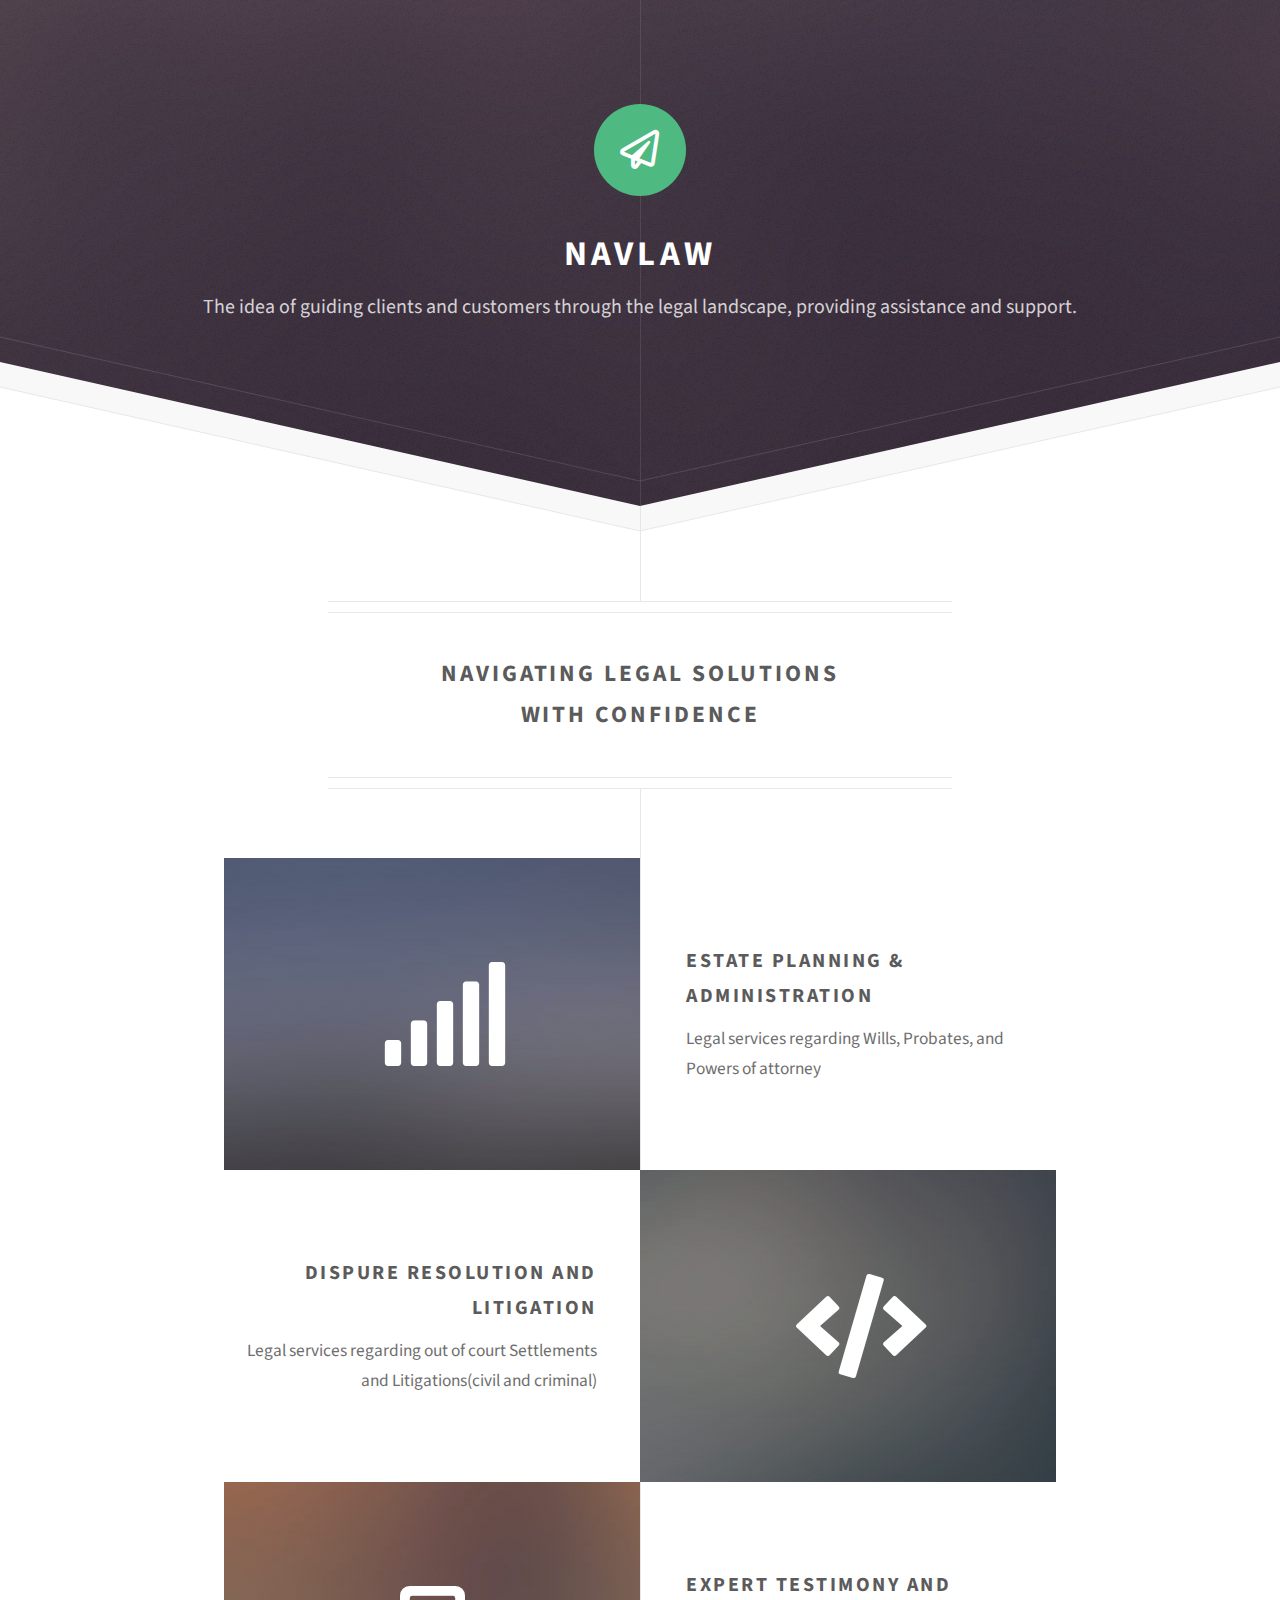
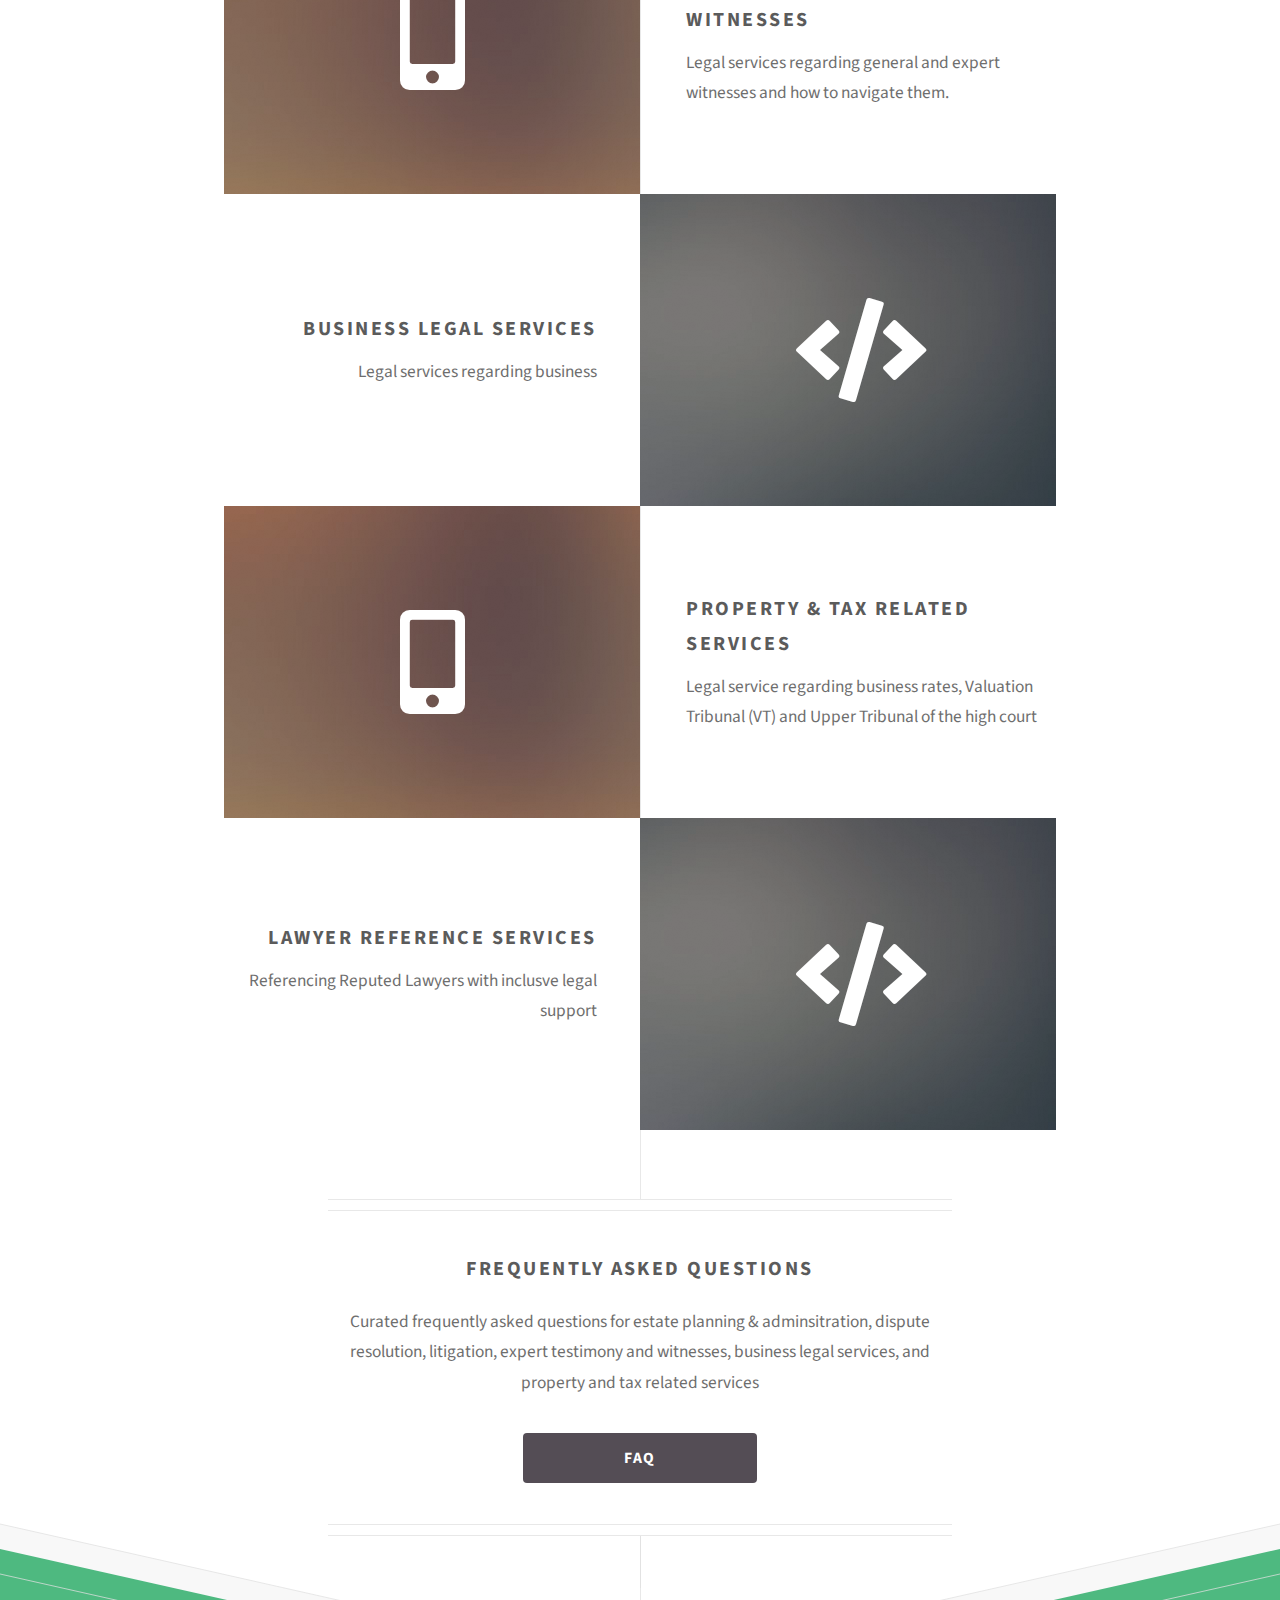
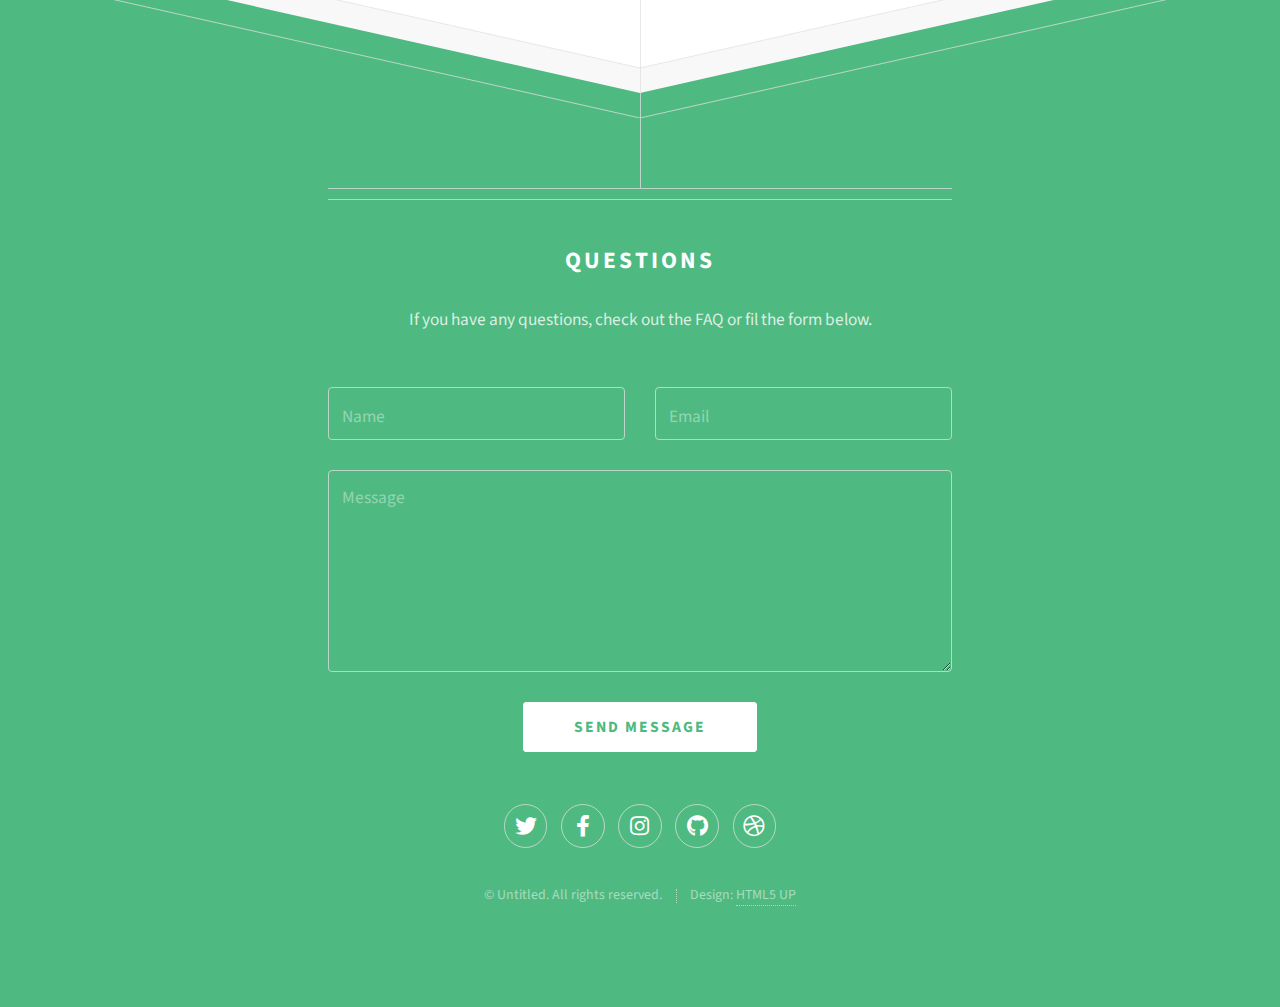
==== commit 9f4d5884: "Updated" ====
--- a/index.html
+++ b/index.html
@@ -9,7 +9,7 @@
 		<title>NavLaw</title>
 		<meta charset="utf-8" />
 		<meta name="viewport" content="width=device-width, initial-scale=1, user-scalable=no" />
-		<link rel="stylesheet" href="assets/css/main.css" />
+		<link rel="stylesheet" href="/assets/css/main.css" />
 	</head>
 	<body class="is-preload">
 
@@ -100,8 +100,7 @@
 						<h2>Questions</h2>
 					</header>
 
-					<p>Vitae natoque dictum etiam semper magnis enim feugiat amet curabitur tempor
-					orci penatibus. Tellus erat mauris ipsum fermentum etiam vivamus.</p>
+					<p>If you have any questions, check out the FAQ or fil the form below.</p>
 
 					<form method="post" action="#">
 						<div class="row">
